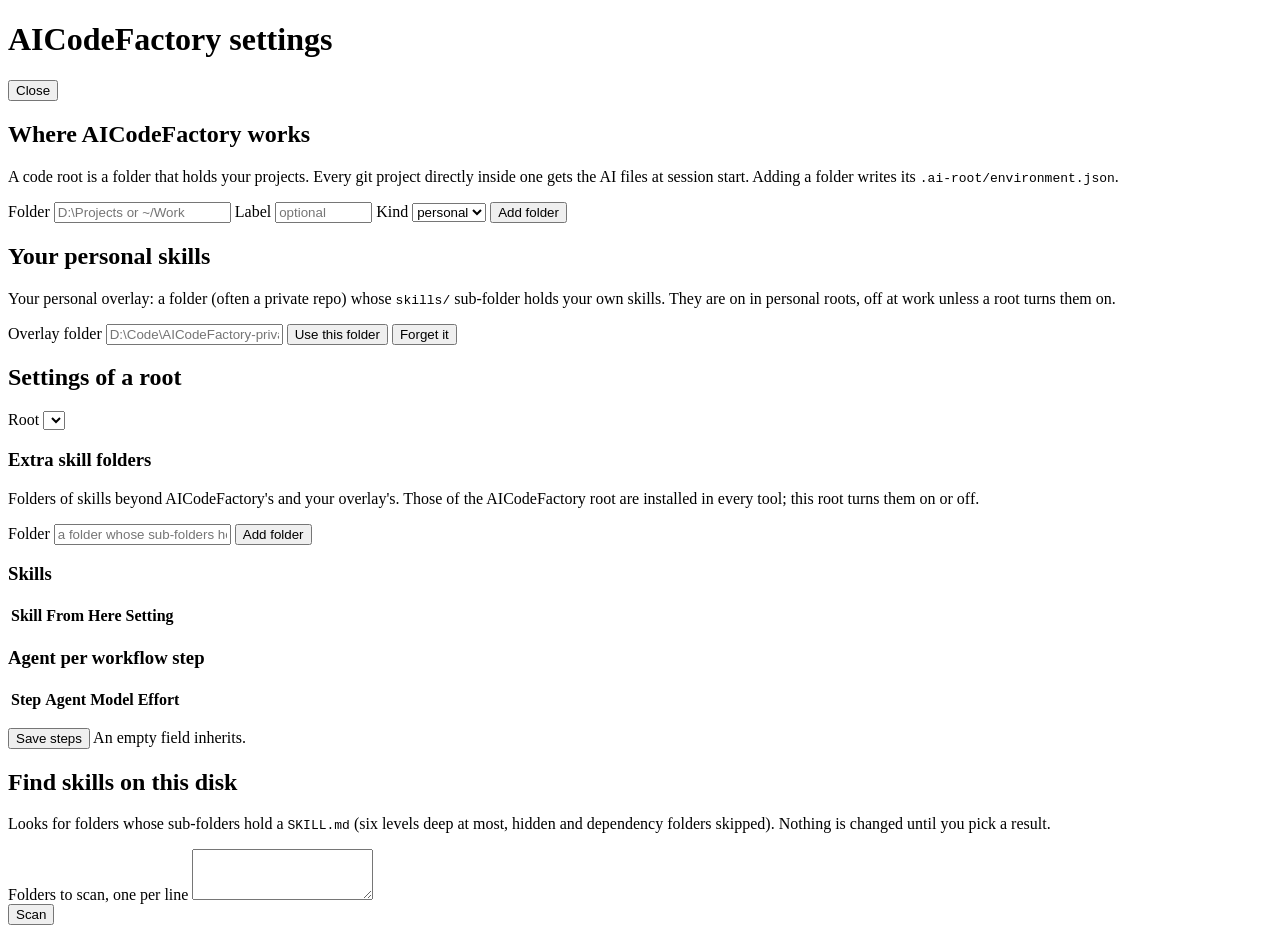
==== engine/config_ui/static/index.html @ ca3d6da6 "feat(config): aicf config — local settings page for code roots, personal and extra skill folders, sk" ====
<!doctype html>
<html lang="en">
<head>
<meta charset="utf-8">
<meta name="viewport" content="width=device-width, initial-scale=1">
<meta name="aicf-token" content="__AICF_TOKEN__">
<title>AICodeFactory settings</title>
<link rel="stylesheet" href="/app.css">
<script src="/app.js" defer></script>
</head>
<body>
<header class="top">
  <div>
    <h1>AICodeFactory settings</h1>
    <p class="muted" id="brain"></p>
  </div>
  <button type="button" id="close" class="ghost">Close</button>
</header>
<main>
  <section aria-labelledby="roots-title">
    <h2 id="roots-title">Where AICodeFactory works</h2>
    <p class="muted">A code root is a folder that holds your projects. Every git project directly
      inside one gets the AI files at session start. Adding a folder writes its
      <code>.ai-root/environment.json</code>.</p>
    <div id="root-list" class="cards"></div>
    <form id="root-add" class="row">
      <label class="grow">Folder <input name="path" placeholder="D:\Projects or ~/Work" required></label>
      <label>Label <input name="label" placeholder="optional" size="10"></label>
      <label>Kind
        <select name="kind"><option value="personal">personal</option><option value="work">work</option></select>
      </label>
      <button type="submit">Add folder</button>
    </form>
  </section>

  <section aria-labelledby="personal-title">
    <h2 id="personal-title">Your personal skills</h2>
    <p class="muted">Your personal overlay: a folder (often a private repo) whose
      <code>skills/</code> sub-folder holds your own skills. They are on in personal roots, off at work
      unless a root turns them on.</p>
    <p id="personal-status"></p>
    <form id="personal-set" class="row">
      <label class="grow">Overlay folder <input name="path" placeholder="D:\Code\AICodeFactory-private" required></label>
      <button type="submit">Use this folder</button>
      <button type="button" id="personal-clear" class="ghost">Forget it</button>
    </form>
    <form id="factory" class="stack" hidden>
      <h3>Personal settings <span class="muted">(factory.json in the overlay)</span></h3>
      <label>Identity <input name="identity" maxlength="200"></label>
      <label>Taste <textarea name="taste" rows="3" maxlength="2000"></textarea></label>
      <div><button type="submit">Save personal settings</button></div>
    </form>
  </section>

  <section aria-labelledby="detail-title">
    <h2 id="detail-title">Settings of a root</h2>
    <label class="inline">Root <select id="root-pick"></select></label>
    <p class="error" id="root-error" hidden></p>
    <h3>Extra skill folders</h3>
    <p class="muted">Folders of skills beyond AICodeFactory's and your overlay's. Those of the
      AICodeFactory root are installed in every tool; this root turns them on or off.</p>
    <ul id="extra-list" class="list"></ul>
    <form id="extra-add" class="row">
      <label class="grow">Folder <input name="path" placeholder="a folder whose sub-folders hold a SKILL.md" required></label>
      <button type="submit">Add folder</button>
    </form>
    <h3>Skills</h3>
    <table class="grid"><thead><tr><th>Skill</th><th>From</th><th>Here</th><th>Setting</th></tr></thead>
      <tbody id="skill-rows"></tbody></table>
    <h3>Agent per workflow step</h3>
    <form id="workflow">
      <table class="grid"><thead><tr><th>Step</th><th>Agent</th><th>Model</th><th>Effort</th></tr></thead>
        <tbody id="step-rows"></tbody></table>
      <p><button type="submit">Save steps</button> <span class="muted">An empty field inherits.</span></p>
    </form>
  </section>

  <section aria-labelledby="scan-title">
    <h2 id="scan-title">Find skills on this disk</h2>
    <p class="muted">Looks for folders whose sub-folders hold a <code>SKILL.md</code> (six levels deep at
      most, hidden and dependency folders skipped). Nothing is changed until you pick a result.</p>
    <form id="scan-form" class="stack">
      <label>Folders to scan, one per line <textarea name="folders" rows="3"></textarea></label>
      <div><button type="submit" id="scan-button">Scan</button> <span class="muted" id="scan-note"></span></div>
    </form>
    <div id="scan-results" class="cards"></div>
  </section>
</main>
<div id="toast" role="status" aria-live="polite"></div>
</body>
</html>
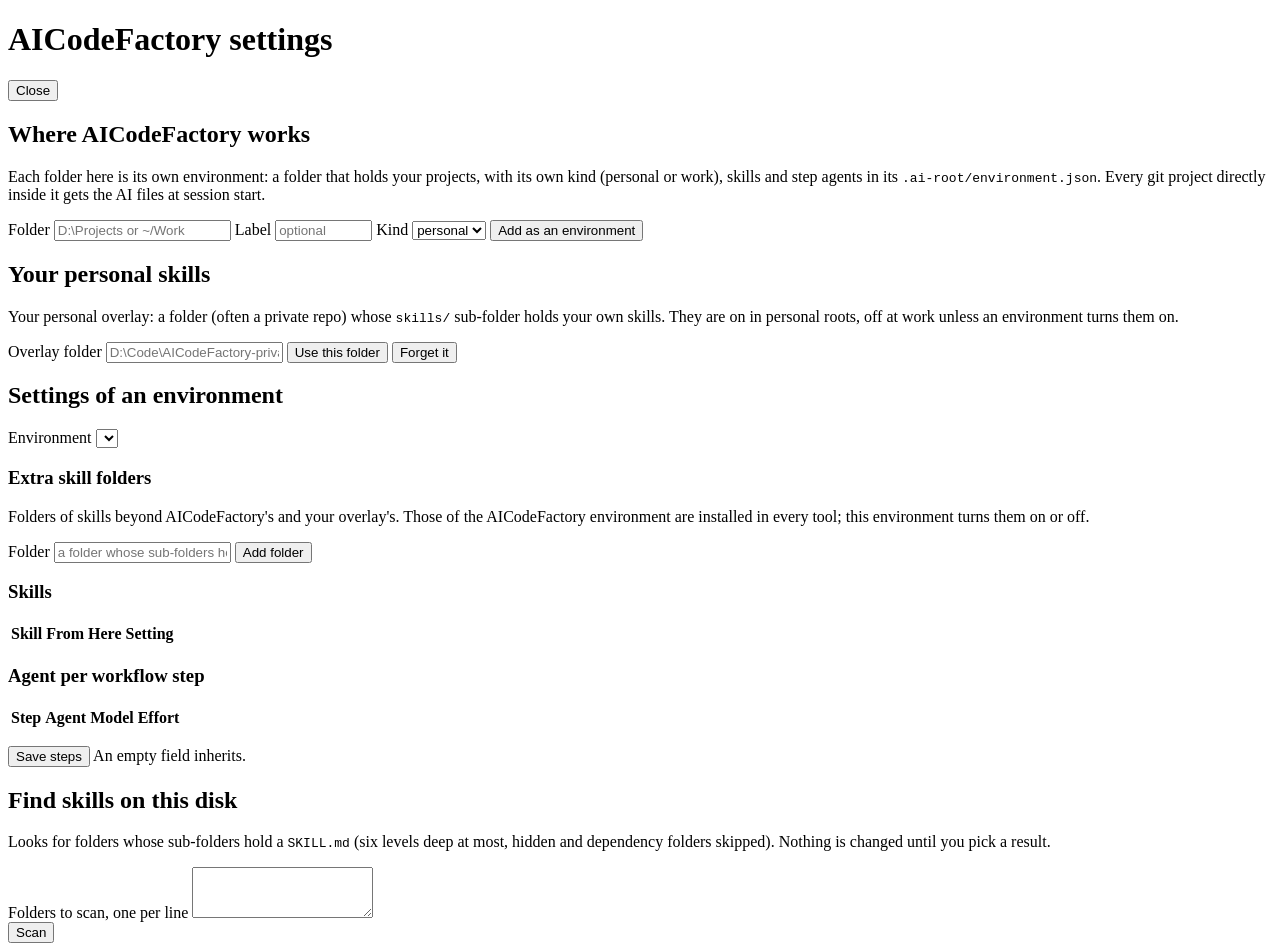
==== commit 05061b54: "fix(config): aicf config page hung on an idle browser socket — one thread per connection; each added" ====
--- a/engine/config_ui/static/index.html
+++ b/engine/config_ui/static/index.html
@@ -19,9 +19,10 @@
 <main>
   <section aria-labelledby="roots-title">
     <h2 id="roots-title">Where AICodeFactory works</h2>
-    <p class="muted">A code root is a folder that holds your projects. Every git project directly
-      inside one gets the AI files at session start. Adding a folder writes its
-      <code>.ai-root/environment.json</code>.</p>
+    <p class="muted">Each folder here is its own environment: a folder that holds your projects,
+      with its own kind (personal or work), skills and step agents in its
+      <code>.ai-root/environment.json</code>. Every git project directly inside it gets the AI files
+      at session start.</p>
     <div id="root-list" class="cards"></div>
     <form id="root-add" class="row">
       <label class="grow">Folder <input name="path" placeholder="D:\Projects or ~/Work" required></label>
@@ -29,7 +30,7 @@
       <label>Kind
         <select name="kind"><option value="personal">personal</option><option value="work">work</option></select>
       </label>
-      <button type="submit">Add folder</button>
+      <button type="submit">Add as an environment</button>
     </form>
   </section>
 
@@ -37,7 +38,7 @@
     <h2 id="personal-title">Your personal skills</h2>
     <p class="muted">Your personal overlay: a folder (often a private repo) whose
       <code>skills/</code> sub-folder holds your own skills. They are on in personal roots, off at work
-      unless a root turns them on.</p>
+      unless an environment turns them on.</p>
     <p id="personal-status"></p>
     <form id="personal-set" class="row">
       <label class="grow">Overlay folder <input name="path" placeholder="D:\Code\AICodeFactory-private" required></label>
@@ -53,12 +54,12 @@
   </section>
 
   <section aria-labelledby="detail-title">
-    <h2 id="detail-title">Settings of a root</h2>
-    <label class="inline">Root <select id="root-pick"></select></label>
+    <h2 id="detail-title">Settings of an environment</h2>
+    <label class="inline">Environment <select id="root-pick"></select></label>
     <p class="error" id="root-error" hidden></p>
     <h3>Extra skill folders</h3>
     <p class="muted">Folders of skills beyond AICodeFactory's and your overlay's. Those of the
-      AICodeFactory root are installed in every tool; this root turns them on or off.</p>
+      AICodeFactory environment are installed in every tool; this environment turns them on or off.</p>
     <ul id="extra-list" class="list"></ul>
     <form id="extra-add" class="row">
       <label class="grow">Folder <input name="path" placeholder="a folder whose sub-folders hold a SKILL.md" required></label>
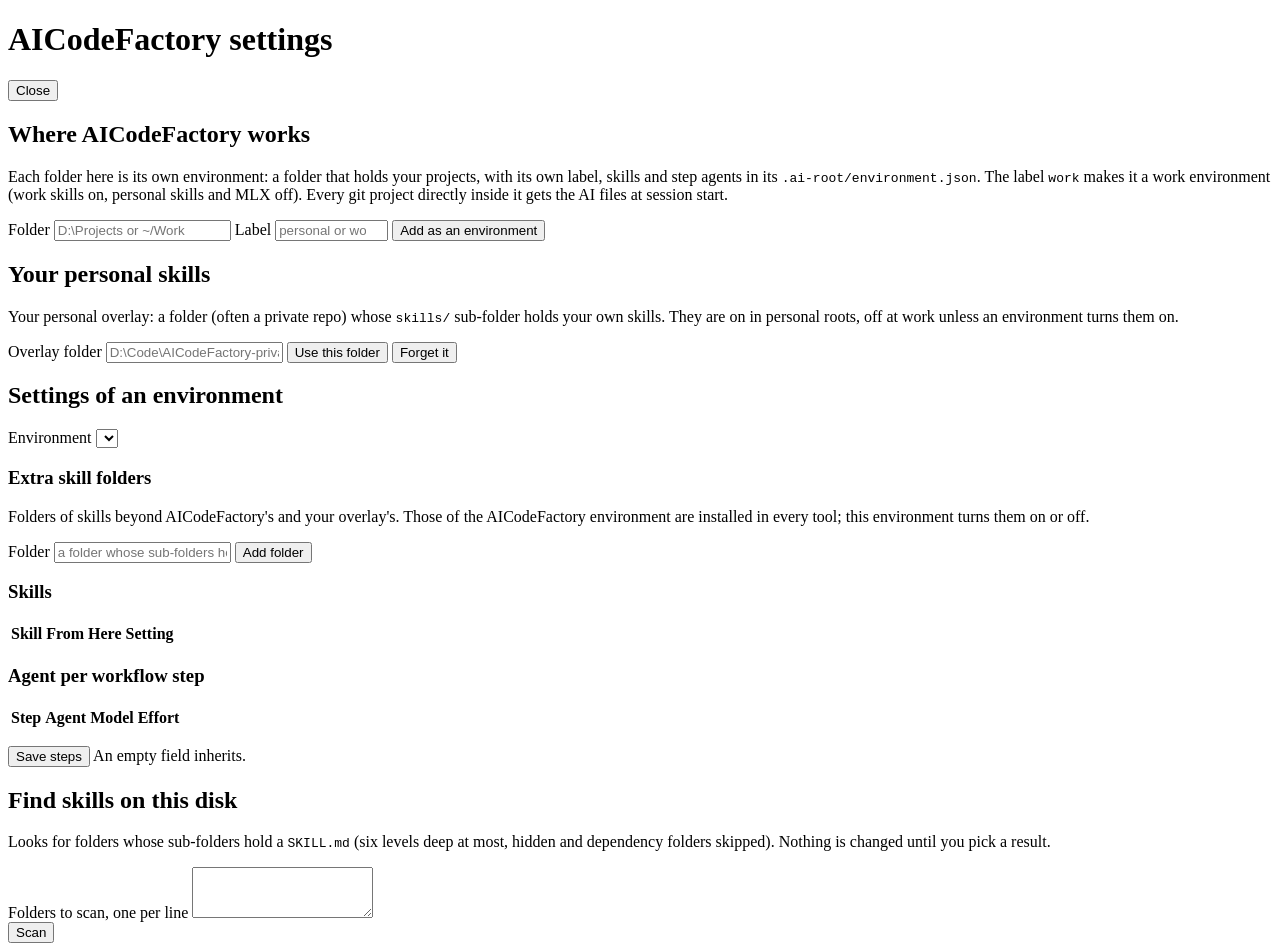
==== commit 06853d12: "refactor(config): environment.json label replaces kind — the label work makes a work root A code roo" ====
--- a/engine/config_ui/static/index.html
+++ b/engine/config_ui/static/index.html
@@ -20,16 +20,15 @@
   <section aria-labelledby="roots-title">
     <h2 id="roots-title">Where AICodeFactory works</h2>
     <p class="muted">Each folder here is its own environment: a folder that holds your projects,
-      with its own kind (personal or work), skills and step agents in its
-      <code>.ai-root/environment.json</code>. Every git project directly inside it gets the AI files
+      with its own label, skills and step agents in its <code>.ai-root/environment.json</code>.
+      The label <code>work</code> makes it a work environment (work skills on, personal skills and
+      MLX off). Every git project directly inside it gets the AI files
       at session start.</p>
     <div id="root-list" class="cards"></div>
     <form id="root-add" class="row">
       <label class="grow">Folder <input name="path" placeholder="D:\Projects or ~/Work" required></label>
-      <label>Label <input name="label" placeholder="optional" size="10"></label>
-      <label>Kind
-        <select name="kind"><option value="personal">personal</option><option value="work">work</option></select>
-      </label>
+      <label>Label <input name="label" placeholder="personal or work" size="12" list="labels"></label>
+      <datalist id="labels"><option value="personal"><option value="work"></datalist>
       <button type="submit">Add as an environment</button>
     </form>
   </section>
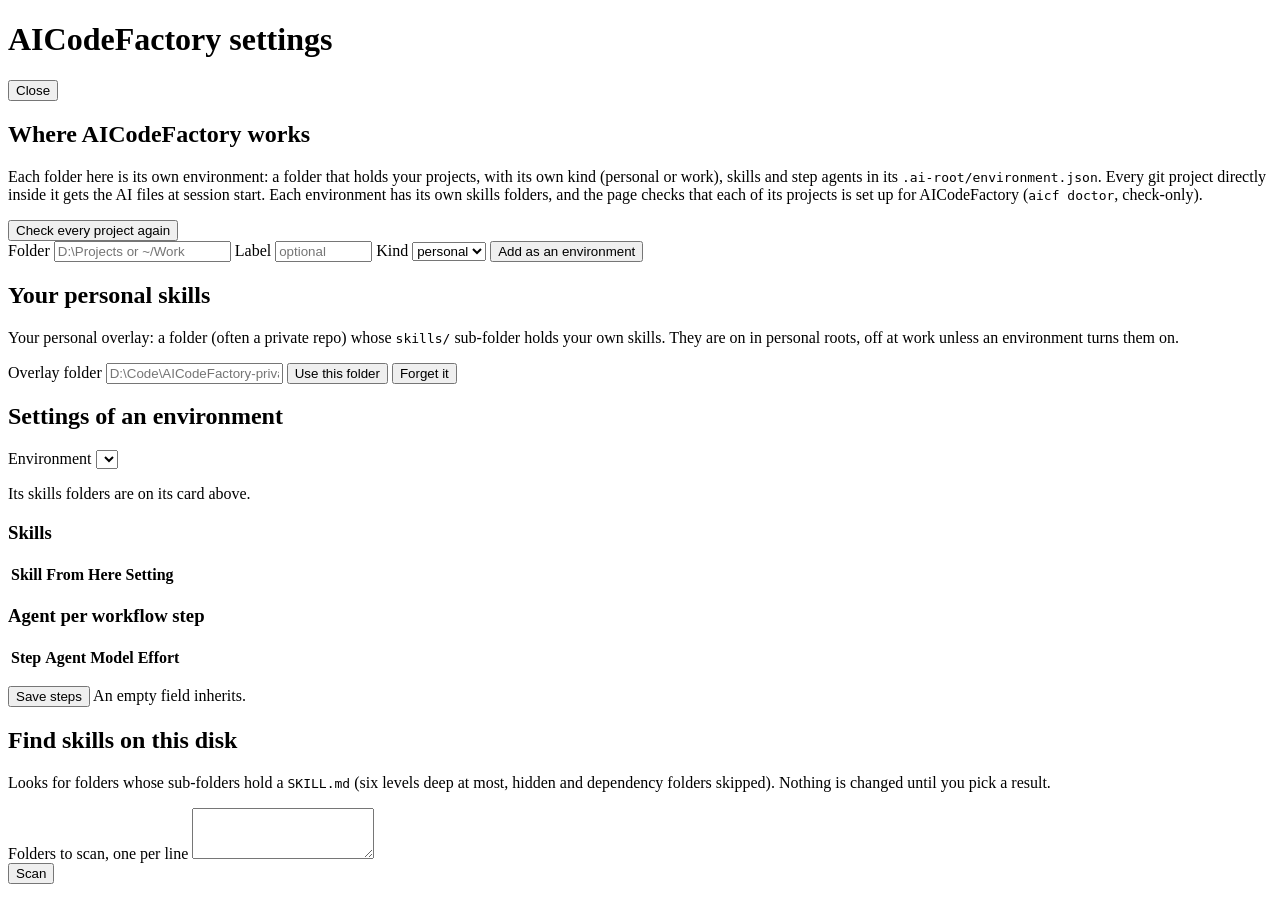
==== commit de922b9c: "feat(config): each environment has its own skills folders and project check — doctor and the config " ====
--- a/engine/config_ui/static/index.html
+++ b/engine/config_ui/static/index.html
@@ -20,15 +20,18 @@
   <section aria-labelledby="roots-title">
     <h2 id="roots-title">Where AICodeFactory works</h2>
     <p class="muted">Each folder here is its own environment: a folder that holds your projects,
-      with its own label, skills and step agents in its <code>.ai-root/environment.json</code>.
-      The label <code>work</code> makes it a work environment (work skills on, personal skills and
-      MLX off). Every git project directly inside it gets the AI files
-      at session start.</p>
+      with its own kind (personal or work), skills and step agents in its
+      <code>.ai-root/environment.json</code>. Every git project directly inside it gets the AI files
+      at session start. Each environment has its own skills folders, and the page checks that each
+      of its projects is set up for AICodeFactory (<code>aicf doctor</code>, check-only).</p>
+    <div class="row"><button type="button" id="check-projects" class="ghost">Check every project again</button></div>
     <div id="root-list" class="cards"></div>
     <form id="root-add" class="row">
       <label class="grow">Folder <input name="path" placeholder="D:\Projects or ~/Work" required></label>
-      <label>Label <input name="label" placeholder="personal or work" size="12" list="labels"></label>
-      <datalist id="labels"><option value="personal"><option value="work"></datalist>
+      <label>Label <input name="label" placeholder="optional" size="10"></label>
+      <label>Kind
+        <select name="kind"><option value="personal">personal</option><option value="work">work</option></select>
+      </label>
       <button type="submit">Add as an environment</button>
     </form>
   </section>
@@ -56,14 +59,7 @@
     <h2 id="detail-title">Settings of an environment</h2>
     <label class="inline">Environment <select id="root-pick"></select></label>
     <p class="error" id="root-error" hidden></p>
-    <h3>Extra skill folders</h3>
-    <p class="muted">Folders of skills beyond AICodeFactory's and your overlay's. Those of the
-      AICodeFactory environment are installed in every tool; this environment turns them on or off.</p>
-    <ul id="extra-list" class="list"></ul>
-    <form id="extra-add" class="row">
-      <label class="grow">Folder <input name="path" placeholder="a folder whose sub-folders hold a SKILL.md" required></label>
-      <button type="submit">Add folder</button>
-    </form>
+    <p class="muted">Its skills folders are on its card above.</p>
     <h3>Skills</h3>
     <table class="grid"><thead><tr><th>Skill</th><th>From</th><th>Here</th><th>Setting</th></tr></thead>
       <tbody id="skill-rows"></tbody></table>
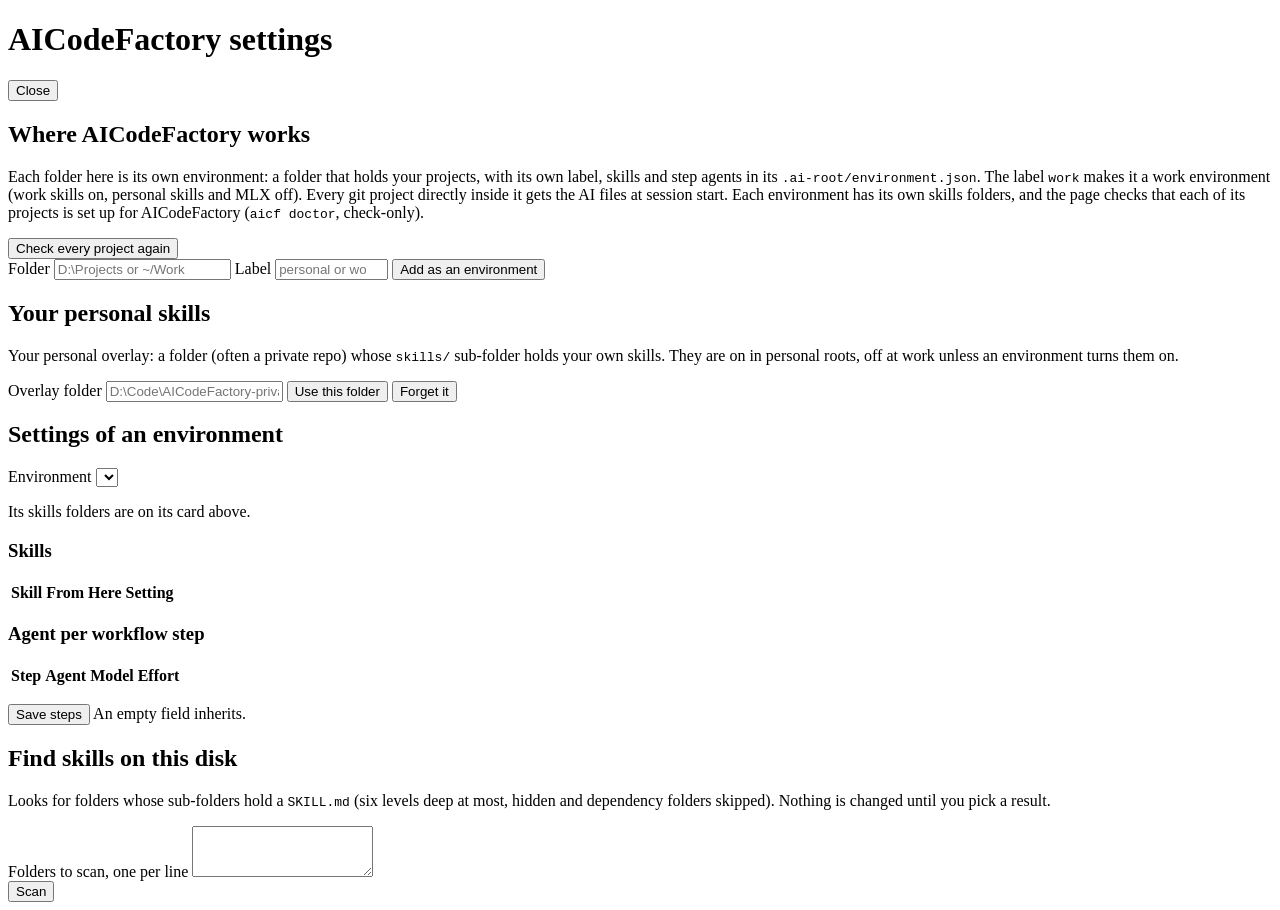
==== commit ba439e8e: "Merge branch 'main' into d3skhand/9e5e38fbb62f40f98f2b5a0f12825eef # Conflicts: #	engine/config_ui/r" ====
--- a/engine/config_ui/static/index.html
+++ b/engine/config_ui/static/index.html
@@ -20,18 +20,17 @@
   <section aria-labelledby="roots-title">
     <h2 id="roots-title">Where AICodeFactory works</h2>
     <p class="muted">Each folder here is its own environment: a folder that holds your projects,
-      with its own kind (personal or work), skills and step agents in its
-      <code>.ai-root/environment.json</code>. Every git project directly inside it gets the AI files
+      with its own label, skills and step agents in its <code>.ai-root/environment.json</code>.
+      The label <code>work</code> makes it a work environment (work skills on, personal skills and
+      MLX off). Every git project directly inside it gets the AI files
       at session start. Each environment has its own skills folders, and the page checks that each
       of its projects is set up for AICodeFactory (<code>aicf doctor</code>, check-only).</p>
     <div class="row"><button type="button" id="check-projects" class="ghost">Check every project again</button></div>
     <div id="root-list" class="cards"></div>
     <form id="root-add" class="row">
       <label class="grow">Folder <input name="path" placeholder="D:\Projects or ~/Work" required></label>
-      <label>Label <input name="label" placeholder="optional" size="10"></label>
-      <label>Kind
-        <select name="kind"><option value="personal">personal</option><option value="work">work</option></select>
-      </label>
+      <label>Label <input name="label" placeholder="personal or work" size="12" list="labels"></label>
+      <datalist id="labels"><option value="personal"><option value="work"></datalist>
       <button type="submit">Add as an environment</button>
     </form>
   </section>
